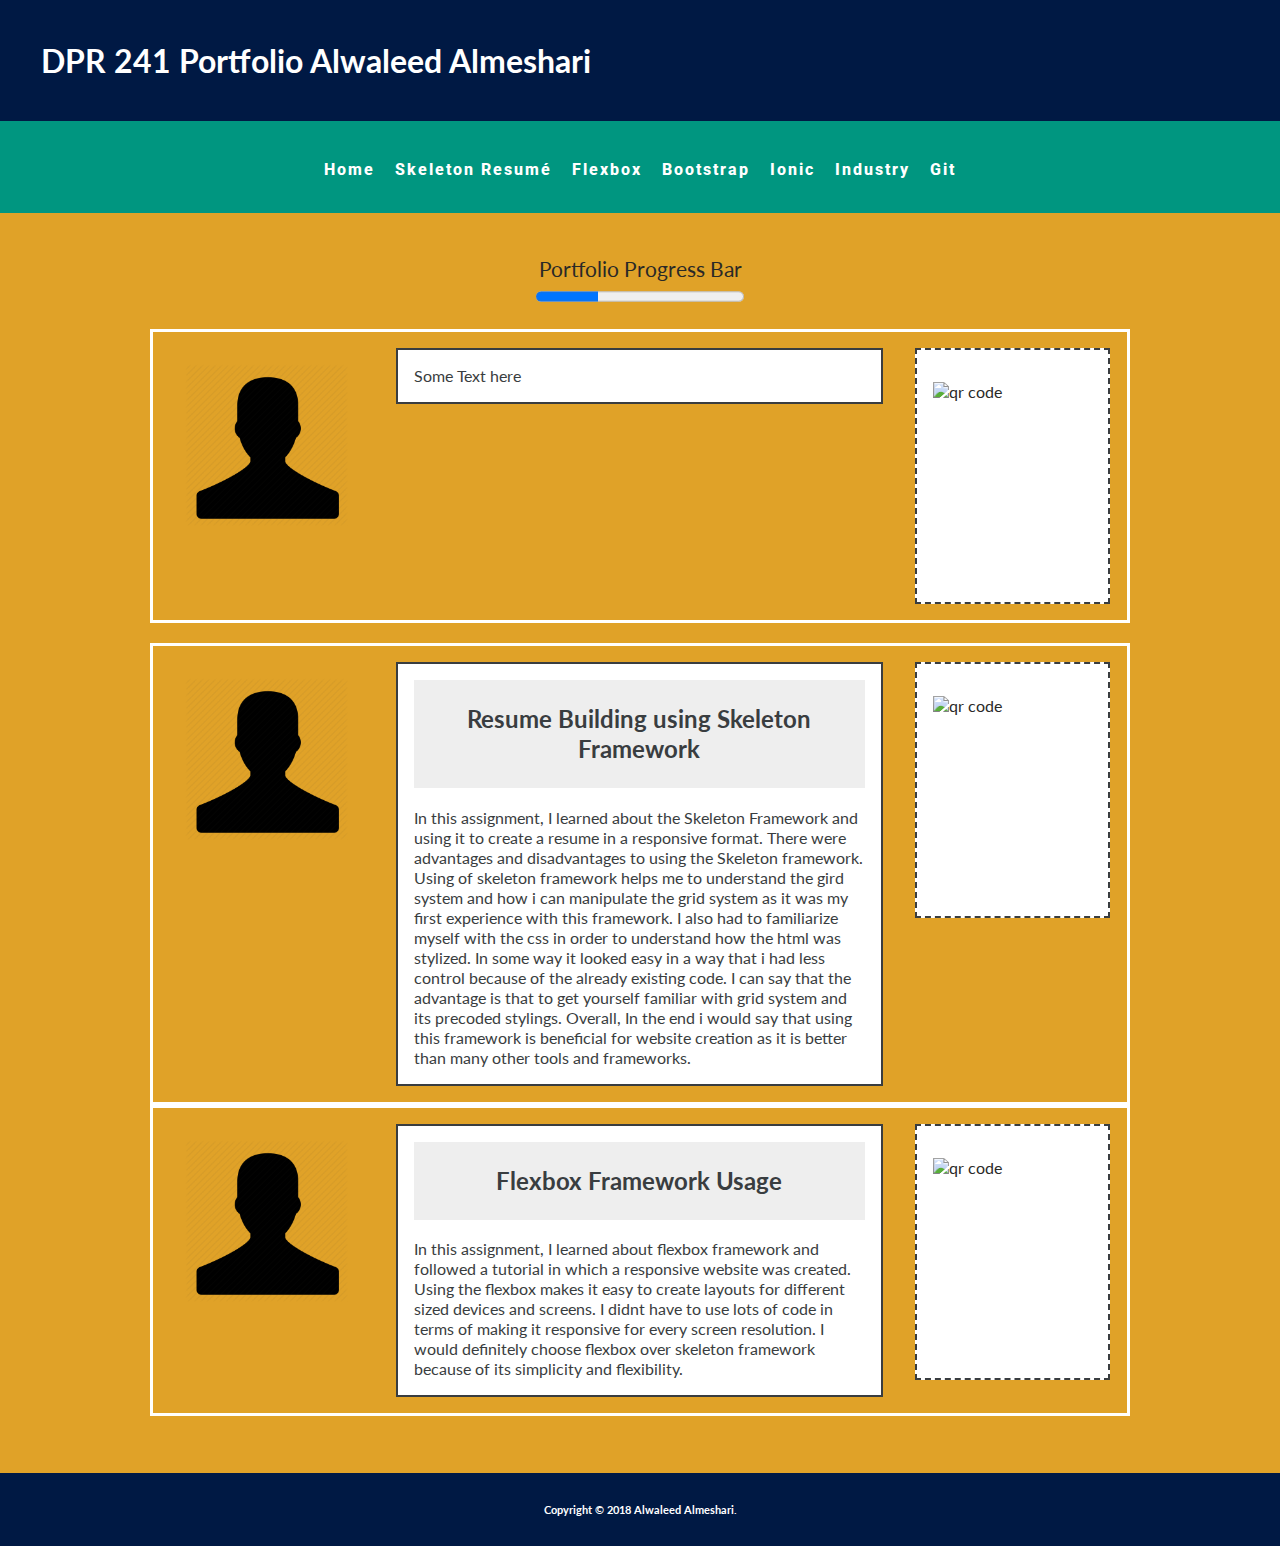
==== index.html @ da121831 "adding flexbox page" ====
﻿<!DOCTYPE html>
<html lang="en">
<head>
	<title>My Portfolio</title>
	<meta charset="utf-8">
	<link href="https://fonts.googleapis.com/css?family=Lato" rel="stylesheet">
	<link href="https://fonts.googleapis.com/css?family=Roboto" rel="stylesheet">
	<link rel="stylesheet" href="https://cdnjs.cloudflare.com/ajax/libs/font-awesome/4.7.0/css/font-awesome.min.css">
	<link rel="stylesheet" type="text/css" href="css/main.css">
	<meta name="viewport" content="width=device-width, initial-scale=1.0">
</head>
<body>
	<header>
		<div class="author"> 
			<a href="index1.html" id="top_page">
			<h1>DPR 241 Portfolio Alwaleed Almeshari</h1>
			</a> 
		</div>
		<nav>
			<ul>
				<li><a href="index.html">Home</a></li>
				<li><a href="resume.html">Skeleton Resumé</a></li>
                <li><a href="flex.html">Flexbox</a></li>
				<li><a href="#">Bootstrap</a></li>
				<li><a href="#">Ionic</a></li>
				<li><a href="#">Industry</a></li>
				<li><a href="#">Git</a></li>
			</ul>
		</nav>
		<div>
			<p class="progress_bar">Portfolio Progress Bar<br>
			<progress value="30" max="100"></progress>
			</p>
		</div>	
	</header>
    <div class="wrapper">
        <div class="row">
            <div class="col-1">
                <img src="images/pp1.png" alt="">
            </div>
            <div class="col-2">
                Some Text here
            </div>
            <div class="col-3">
                <img src="qrcode.51170833.png" alt="qr code">
            </div>
        </div><br>
        
        <!-- Section for Skeleton Resume -->
        
        <div class="row">
            <div class="col-1">
                <img src="images/pp1.png" alt="">
            </div>
            <div class="col-2">
                <h2 class="section-title">Resume Building using Skeleton Framework</h2>
                In this assignment, I learned about the Skeleton Framework and using it to create a resume in a responsive format. There were advantages and disadvantages to using the Skeleton framework. Using of skeleton framework helps me to understand the gird system and how i can manipulate the grid system as it was my first experience with this framework. I also had to familiarize myself with the css in order to understand how the html was stylized. In some way it looked easy in a way that i had less control because of the already existing code. I can say that the advantage is that to get yourself familiar with grid system and its precoded stylings. Overall, In the end i would say that using this framework is beneficial for website creation as it is better than many other tools and frameworks.
            </div>
            <div class="col-3">
                <img src="qrcode.51170833.png" alt="qr code">
            </div>
        </div>
        
        <!-- Section for Flexbox -->
        
        <div class="row">
            <div class="col-1">
                <img src="images/pp1.png" alt="">
            </div>
            <div class="col-2">
                <h2 class="section-title">Flexbox Framework Usage</h2>
                In this assignment, I learned about flexbox framework and followed a tutorial in which a responsive website was created. Using the flexbox makes it easy to create layouts for different sized devices and screens. I didnt have to use lots of code in terms of making it responsive for every screen resolution. I would definitely choose flexbox over skeleton framework because of its simplicity and flexibility.
            </div>
            <div class="col-3">
                <img src="qrcode.51170833.png" alt="qr code">
            </div>
        </div>
        <div class="footer">
            <h6>Copyright &copy;&nbsp;2018 Alwaleed Almeshari.</h6>
        </div>
    </div>
</body>
</html>
---- css/main.css ----
body {
    margin: 0;
}

*{
	box-sizing:border-box;
}

body{
  color:#292927;
  font-family: "Lato", Arial, sans-serif;
  line-height: 1.25;
  background-color: #e0a228;
}

img{
	max-width: 100%;
	height: auto;
	display: block;
	margin-left: auto;
	margin-right: auto;
}

a{
	text-decoration: none;
    color:#333;
}

h1{
	background-color: #001944;
	color:#fff;
	padding: 1.275em;
	margin-top: 0;
}

nav{
  text-align: center;
  background-color: #009680;
  padding-top: 15px;
  padding-bottom: 25px;
  position: relative;
bottom: 22px;
}

nav ul{
  list-style: none;
  margin-bottom: 0;
  font-family: 'Roboto';
  padding: 0 1.5em;
}

nav li{
  padding:.5em;
  font-weight: 800;
  letter-spacing: 2px;
}

nav a{
  text-decoration: none;
  font-weight: 800;
}

nav a:link {
  color:#fff;
  text-decoration: none;
}

nav a:visited{
  color:#000;
}

nav a:hover{
  color: yellow;
}

.progress_bar{
  text-align: center;
  font-size: 1.3em;
}

.row{
	border: 3px solid #fff;
  margin: 0em .5em 0em .5em;
}

.col-1 p {
	padding: 1em 0.275em;
  background-color: #393d40;
  margin: 1em;
  color: #fff;
  text-align: center;
  border: 2px solid #fff;
}

.col-2 {
	padding: 1em;
  background-color: #fff;
  margin: 1em;
  color: #393d40;
  border: 2px solid #393d40;
}

.section-title{
	background-color: #eee;
  text-align: center;
  padding: 1em;
  margin-top: 0;
}

.col-3{
	background-color: #fff;
  padding: 1em;
  margin: 1em;
  border:2px dashed #393d40;
}

.footer {
  left: 0;
  bottom: 0;
  width: 100%;
  background-color: #001944;
  color: white;
  text-align: center;
    padding: 0.275em;
    position: relative;
    top: 57px;
}

.fa-arrow-circle-up{
	color:#fff;
}

@media screen and (min-width:48em) {

.row:after {
  content: "";
  clear: both;
  display: table;
}

[class*="col-"]{
	float:left;
	padding:1em;
	margin: 1em;
}

.col-1 {
	width: 20%;
	height: 12em;
}

.col-1 p{
	margin:0;
}

.col-2{
	width: 47%;
	background-color: #fff;
	border: 2px solid #393d40;
}

.col-3{
	width: 20%;
	background-color: #fff;
	overflow:hidden;
}

.col-3 img{
	margin-top: 1em;
	margin-bottom: 1em;
}

.img-container{
  width: 50%;
}
}


@media screen and (min-width:64em) {
nav li{
	display: inline-block;
}

.row{
  max-width: 980px;
  margin: 0 auto;
}

.col-1, .col-3{
	height: 16em;
}

.col-2{
	width: 50%;
}

.img-container{
  width: 33.33%;
}

.main_section{
  width: 90%;
}

#bottom-fixed{
  position: relative;
  left: 0;
  bottom: 0;
  width: 100%;
}

}

@media screen and (min-width: 90em){

.row{
  max-width: 1380px;
  margin: 0 auto;
}

.clouds{
  margin-bottom: 10em;
}

#bottom-fixed{
  position: fixed;
  margin-top: 10em;
}
}

@media screen and (min-width:91em) {
/*1440px*/
.col-2{
	width: 53%;
}

.col-3 img{
  min-width: 150px;
  margin-top: 0em;
}

}

@media screen and (min-width:160em){
/*2560px*/
.wrapper{
	width:86%;
	margin: 0 auto;
}

.row{
	border: 7px solid #fff;
  max-width: 100%;
  margin: 0 auto;
}

.col-1, .col-3{
	height: 23em;
}

.col-2{
	width: 55%;
	height: 23em;
}

.col-3 img{
	margin-top: 4.5em;
}

.main_section{
  width: 100%;
}

.clouds {
  border-style:hidden;
  margin-top: 10em;
}

}
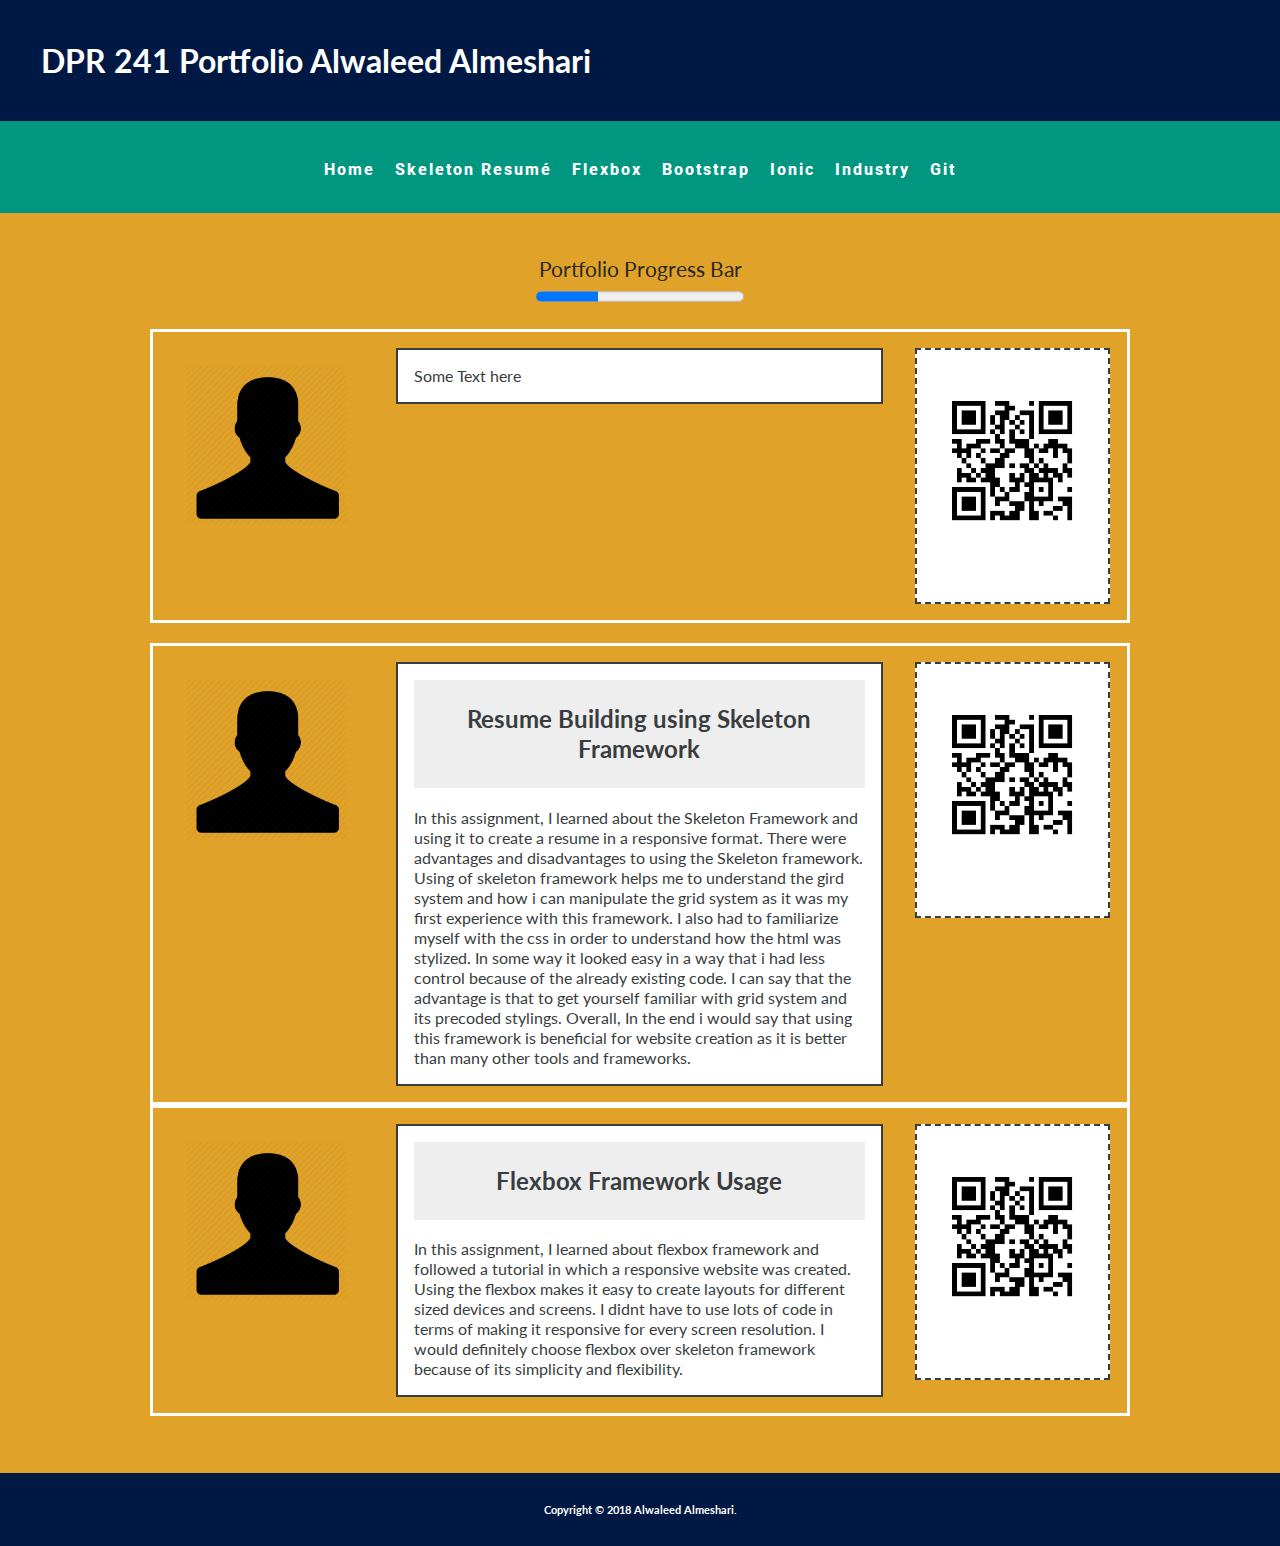
==== commit b463bfd0: "updated qr code" ====
--- a/index.html
+++ b/index.html
@@ -42,7 +42,7 @@
                 Some Text here
             </div>
             <div class="col-3">
-                <img src="qrcode.51170833.png" alt="qr code">
+                <img src="images/qrcode.51170833.png" alt="qr code">
             </div>
         </div><br>
         
@@ -57,7 +57,7 @@
                 In this assignment, I learned about the Skeleton Framework and using it to create a resume in a responsive format. There were advantages and disadvantages to using the Skeleton framework. Using of skeleton framework helps me to understand the gird system and how i can manipulate the grid system as it was my first experience with this framework. I also had to familiarize myself with the css in order to understand how the html was stylized. In some way it looked easy in a way that i had less control because of the already existing code. I can say that the advantage is that to get yourself familiar with grid system and its precoded stylings. Overall, In the end i would say that using this framework is beneficial for website creation as it is better than many other tools and frameworks.
             </div>
             <div class="col-3">
-                <img src="qrcode.51170833.png" alt="qr code">
+                <img src="images/qrcode.51170833.png" alt="qr code">
             </div>
         </div>
         
@@ -72,7 +72,7 @@
                 In this assignment, I learned about flexbox framework and followed a tutorial in which a responsive website was created. Using the flexbox makes it easy to create layouts for different sized devices and screens. I didnt have to use lots of code in terms of making it responsive for every screen resolution. I would definitely choose flexbox over skeleton framework because of its simplicity and flexibility.
             </div>
             <div class="col-3">
-                <img src="qrcode.51170833.png" alt="qr code">
+                <img src="images/qrcode.51170833.png" alt="qr code">
             </div>
         </div>
         <div class="footer">
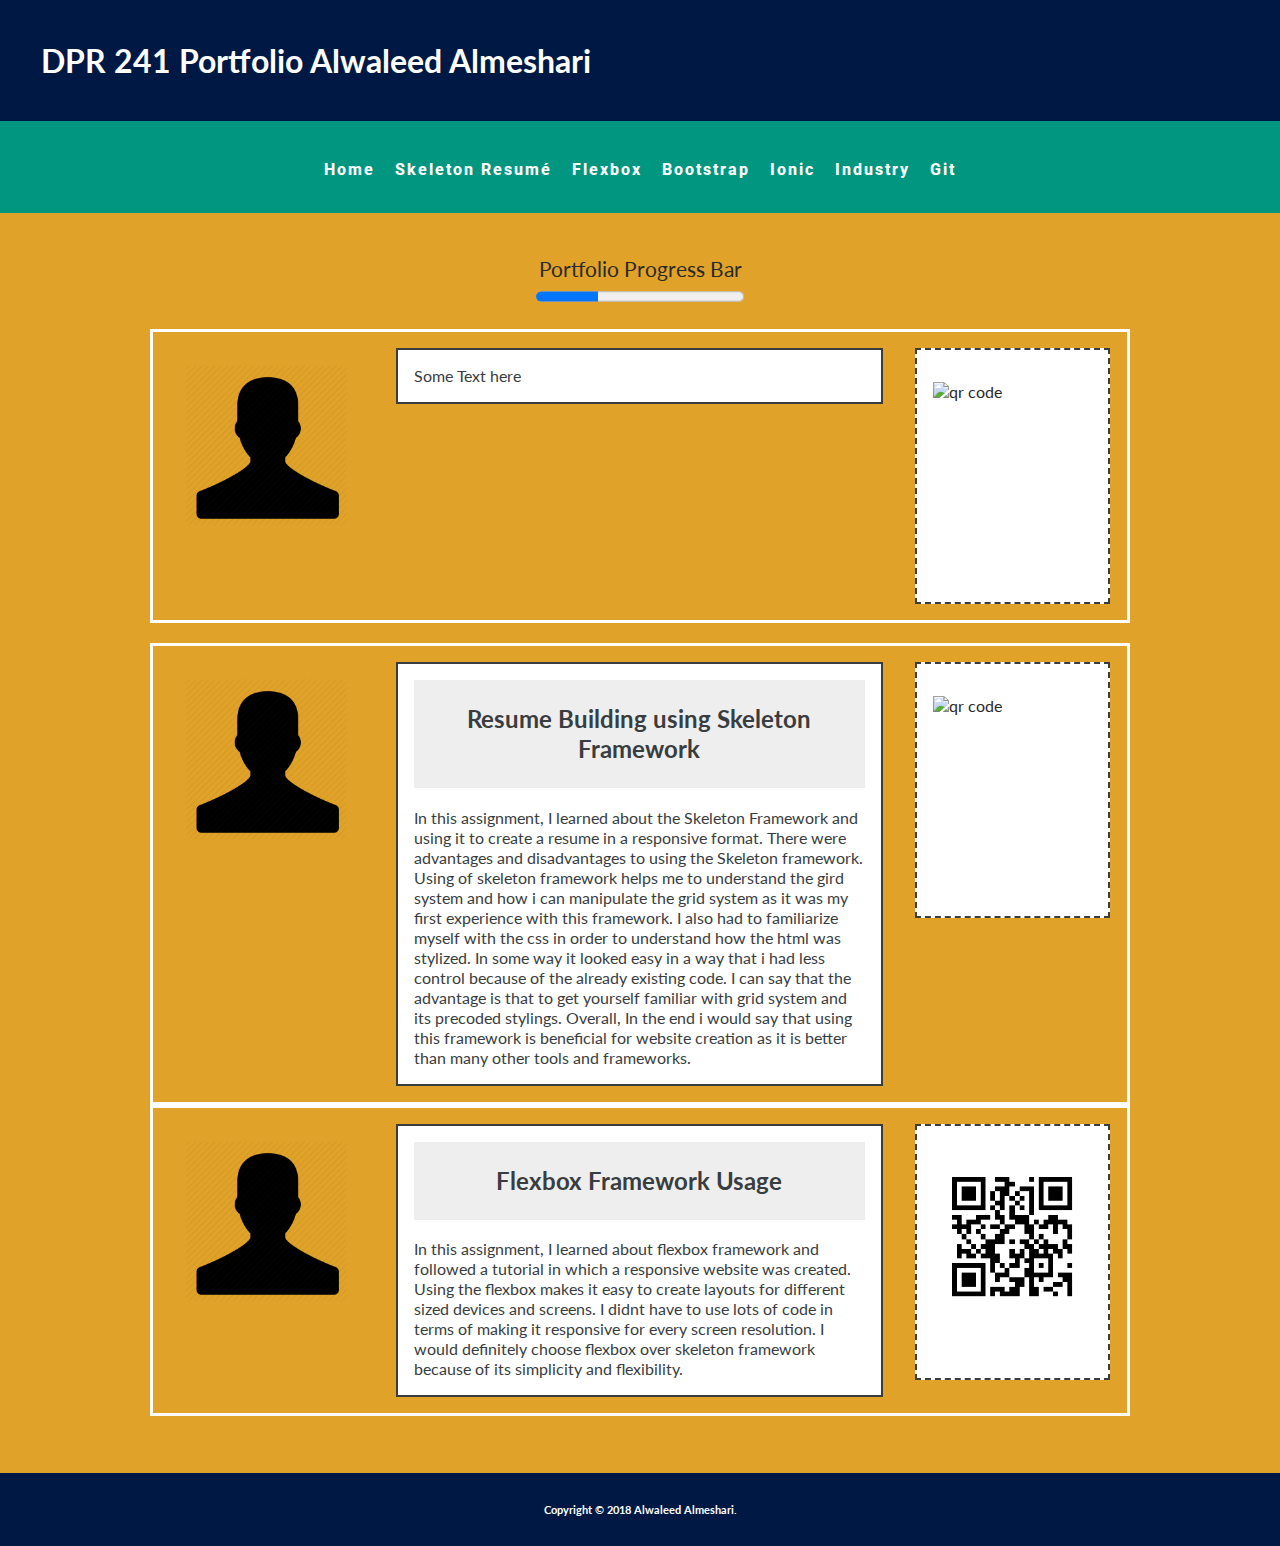
==== commit 31b38402: "adding bootstrap page" ====
--- a/index.html
+++ b/index.html
@@ -21,7 +21,7 @@
 				<li><a href="index.html">Home</a></li>
 				<li><a href="resume.html">Skeleton Resumé</a></li>
                 <li><a href="flex.html">Flexbox</a></li>
-				<li><a href="#">Bootstrap</a></li>
+				<li><a href="bootstrap.html">Bootstrap</a></li>
 				<li><a href="#">Ionic</a></li>
 				<li><a href="#">Industry</a></li>
 				<li><a href="#">Git</a></li>
@@ -42,7 +42,7 @@
                 Some Text here
             </div>
             <div class="col-3">
-                <img src="images/qrcode.51170833.png" alt="qr code">
+                <img src="images/qrcode.51170833" alt="qr code">
             </div>
         </div><br>
         
@@ -57,7 +57,7 @@
                 In this assignment, I learned about the Skeleton Framework and using it to create a resume in a responsive format. There were advantages and disadvantages to using the Skeleton framework. Using of skeleton framework helps me to understand the gird system and how i can manipulate the grid system as it was my first experience with this framework. I also had to familiarize myself with the css in order to understand how the html was stylized. In some way it looked easy in a way that i had less control because of the already existing code. I can say that the advantage is that to get yourself familiar with grid system and its precoded stylings. Overall, In the end i would say that using this framework is beneficial for website creation as it is better than many other tools and frameworks.
             </div>
             <div class="col-3">
-                <img src="images/qrcode.51170833.png" alt="qr code">
+                <img src="images/qrcode.511708334.png" alt="qr code">
             </div>
         </div>
         
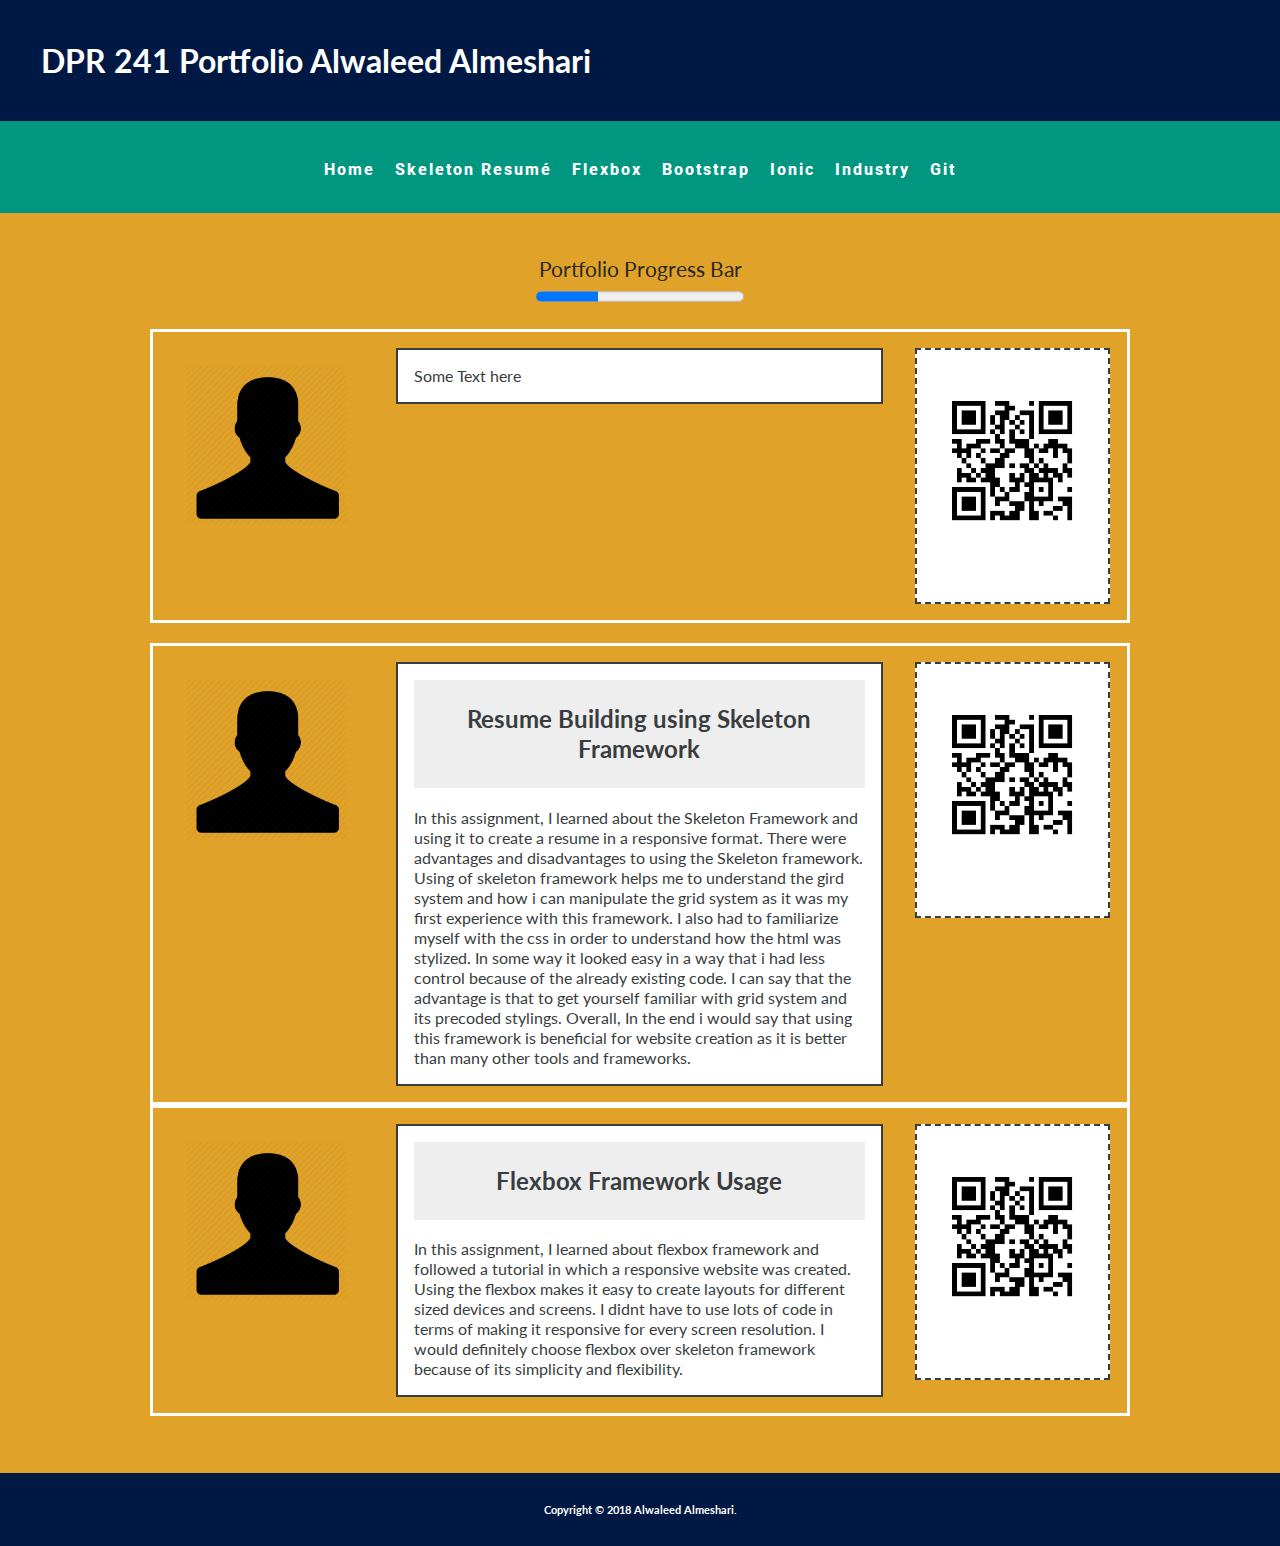
==== commit 5be3f08a: "altered index qr" ====
--- a/index.html
+++ b/index.html
@@ -20,7 +20,7 @@
 			<ul>
 				<li><a href="index.html">Home</a></li>
 				<li><a href="resume.html">Skeleton Resumé</a></li>
-                <li><a href="flex.html">Flexbox</a></li>
+                		<li><a href="flex.html">Flexbox</a></li>
 				<li><a href="bootstrap.html">Bootstrap</a></li>
 				<li><a href="#">Ionic</a></li>
 				<li><a href="#">Industry</a></li>
@@ -42,7 +42,7 @@
                 Some Text here
             </div>
             <div class="col-3">
-                <img src="images/qrcode.51170833" alt="qr code">
+                <img src="images/qrcode.51170833.png" alt="qr code">
             </div>
         </div><br>
         
@@ -57,7 +57,7 @@
                 In this assignment, I learned about the Skeleton Framework and using it to create a resume in a responsive format. There were advantages and disadvantages to using the Skeleton framework. Using of skeleton framework helps me to understand the gird system and how i can manipulate the grid system as it was my first experience with this framework. I also had to familiarize myself with the css in order to understand how the html was stylized. In some way it looked easy in a way that i had less control because of the already existing code. I can say that the advantage is that to get yourself familiar with grid system and its precoded stylings. Overall, In the end i would say that using this framework is beneficial for website creation as it is better than many other tools and frameworks.
             </div>
             <div class="col-3">
-                <img src="images/qrcode.511708334.png" alt="qr code">
+                <img src="images/qrcode.51170833.png" alt="qr code">
             </div>
         </div>
         
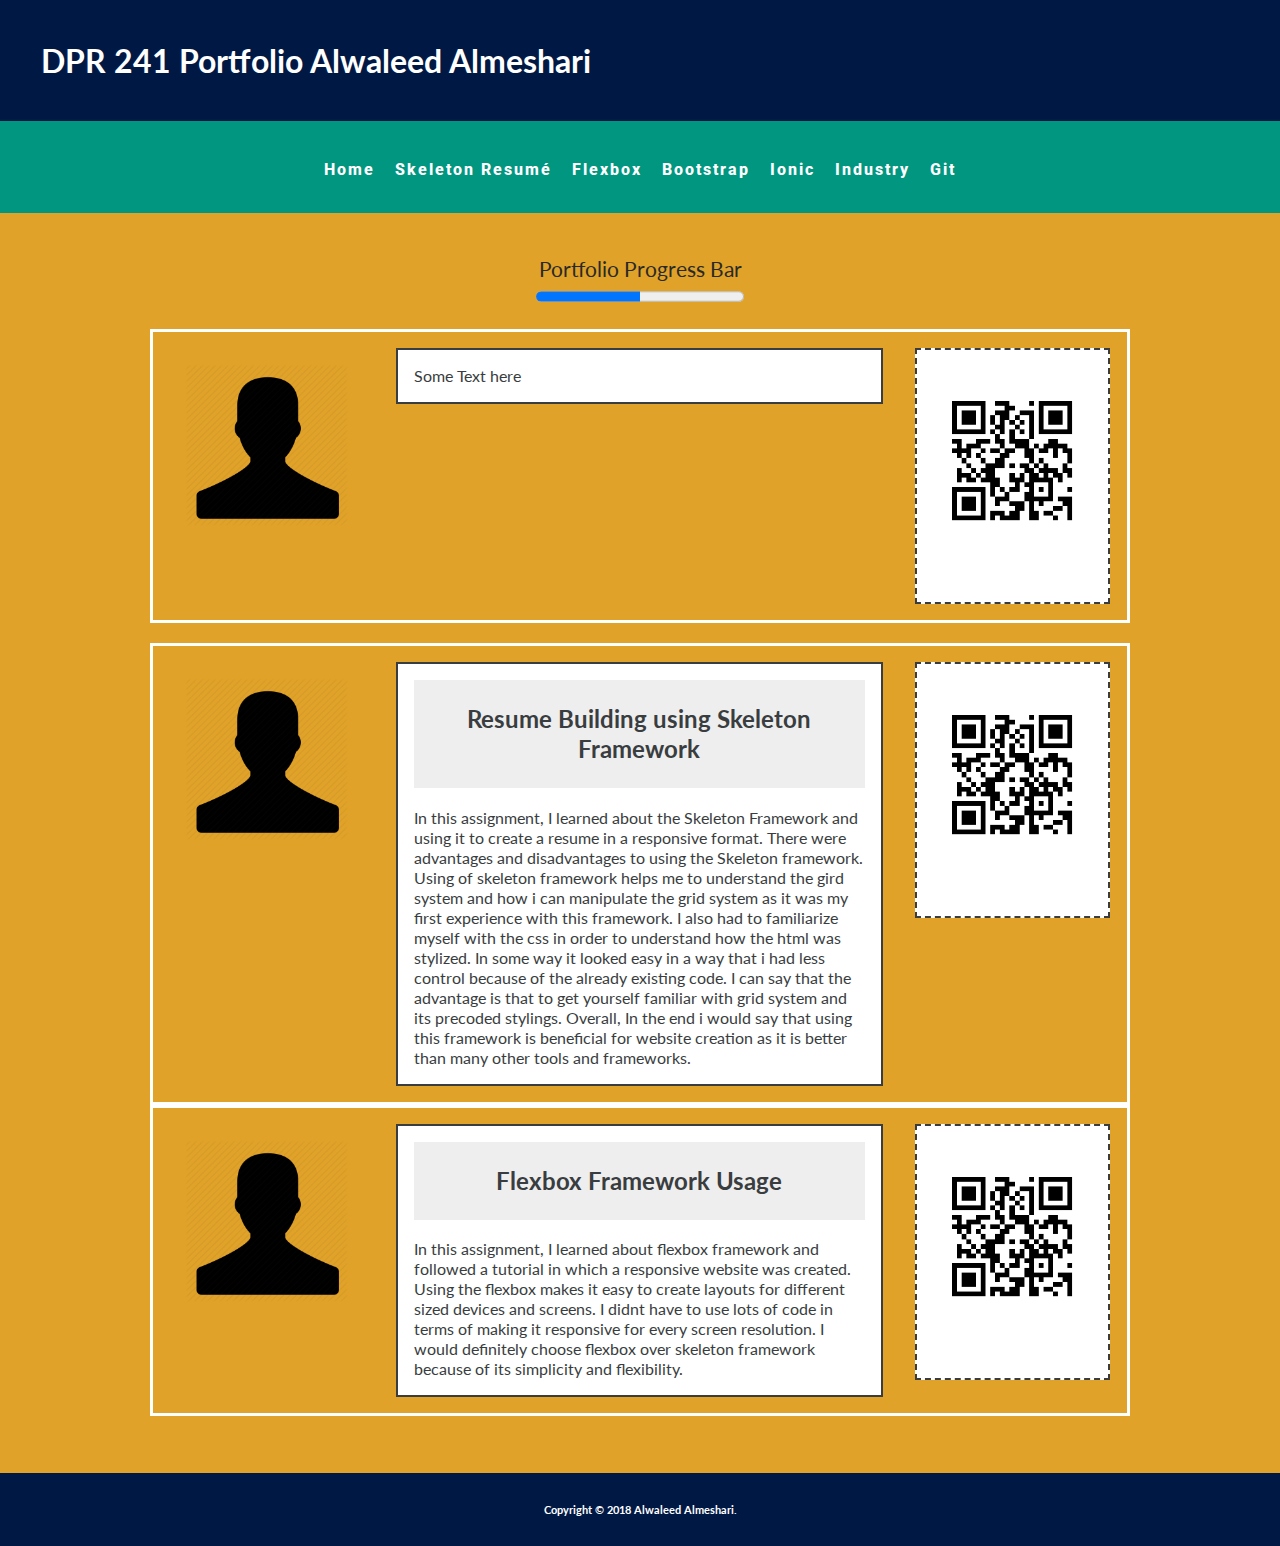
==== commit 8d50ff75: "progress bar updated" ====
--- a/index.html
+++ b/index.html
@@ -29,7 +29,7 @@
 		</nav>
 		<div>
 			<p class="progress_bar">Portfolio Progress Bar<br>
-			<progress value="30" max="100"></progress>
+			<progress value="50" max="100"></progress>
 			</p>
 		</div>	
 	</header>
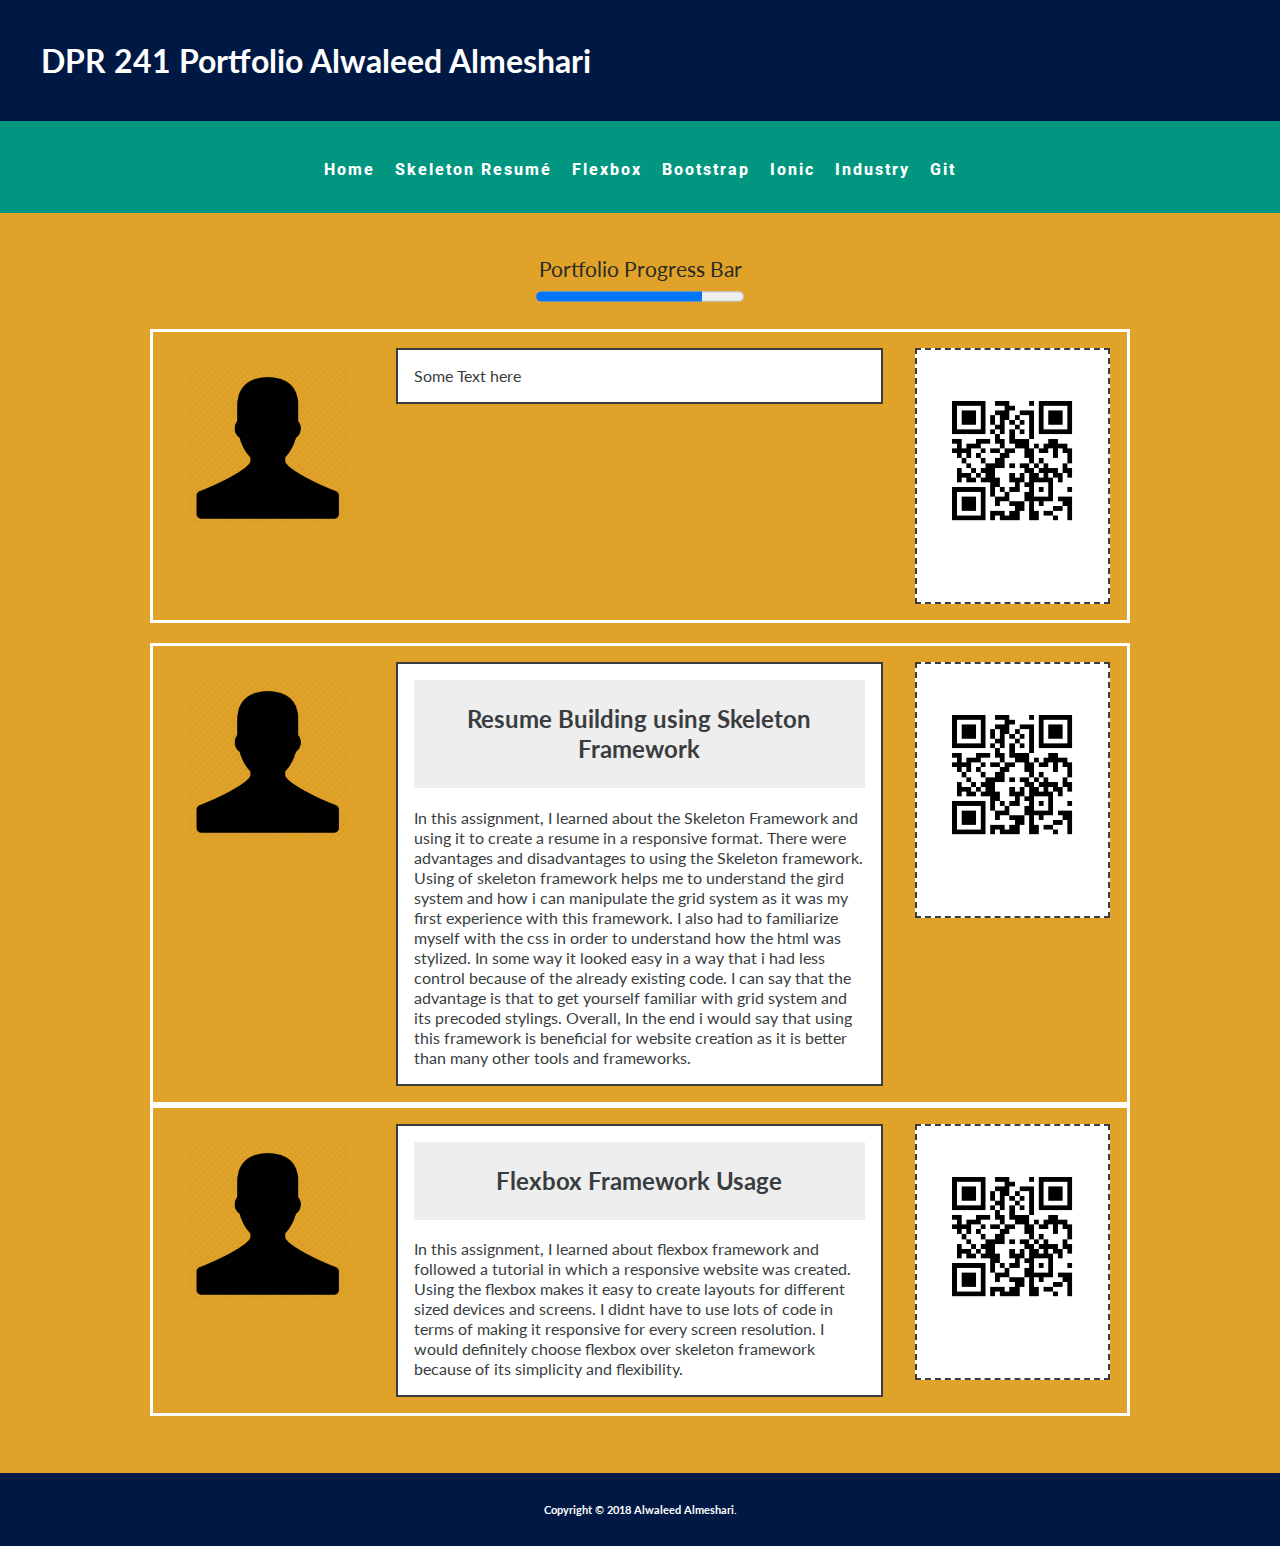
==== commit c7e96226: "sass page added" ====
--- a/index.html
+++ b/index.html
@@ -20,16 +20,16 @@
 			<ul>
 				<li><a href="index.html">Home</a></li>
 				<li><a href="resume.html">Skeleton Resumé</a></li>
-                		<li><a href="flex.html">Flexbox</a></li>
+                <li><a href="flex.html">Flexbox</a></li>
 				<li><a href="bootstrap.html">Bootstrap</a></li>
-				<li><a href="#">Ionic</a></li>
+				<li><a href="PrimeProperties/index.html">Ionic</a></li>
 				<li><a href="#">Industry</a></li>
 				<li><a href="#">Git</a></li>
 			</ul>
 		</nav>
 		<div>
 			<p class="progress_bar">Portfolio Progress Bar<br>
-			<progress value="50" max="100"></progress>
+			<progress value="80" max="100"></progress>
 			</p>
 		</div>	
 	</header>
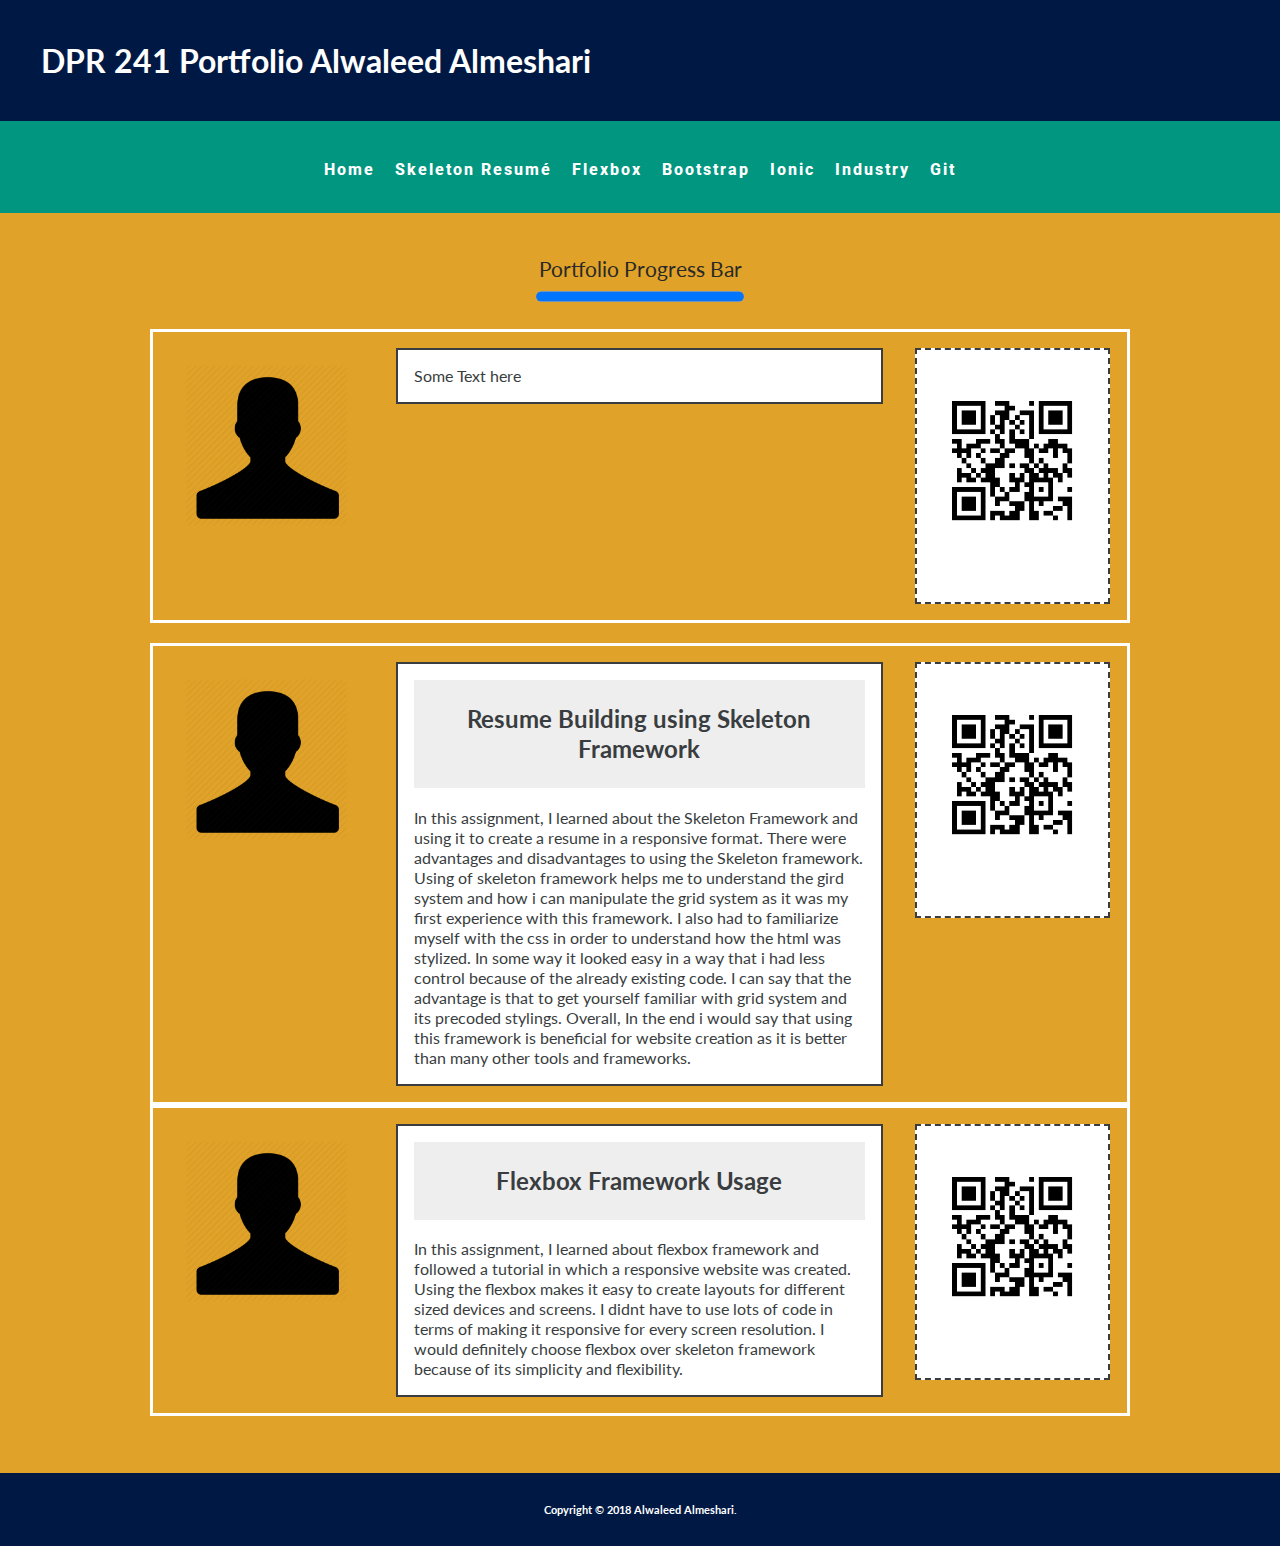
==== commit f94c10bf: "industry exploration & got portfolio" ====
--- a/index.html
+++ b/index.html
@@ -23,13 +23,13 @@
                 <li><a href="flex.html">Flexbox</a></li>
 				<li><a href="bootstrap.html">Bootstrap</a></li>
 				<li><a href="PrimeProperties/index.html">Ionic</a></li>
-				<li><a href="#">Industry</a></li>
-				<li><a href="#">Git</a></li>
+				<li><a href="industry.html">Industry</a></li>
+				<li><a href="git.html">Git</a></li>
 			</ul>
 		</nav>
 		<div>
 			<p class="progress_bar">Portfolio Progress Bar<br>
-			<progress value="80" max="100"></progress>
+			<progress value="100" max="100"></progress>
 			</p>
 		</div>	
 	</header>
@@ -42,7 +42,7 @@
                 Some Text here
             </div>
             <div class="col-3">
-                <img src="images/qrcode.51170833.png" alt="qr code">
+                <img src="images/qrcode.png" alt="qr code">
             </div>
         </div><br>
         
@@ -57,7 +57,7 @@
                 In this assignment, I learned about the Skeleton Framework and using it to create a resume in a responsive format. There were advantages and disadvantages to using the Skeleton framework. Using of skeleton framework helps me to understand the gird system and how i can manipulate the grid system as it was my first experience with this framework. I also had to familiarize myself with the css in order to understand how the html was stylized. In some way it looked easy in a way that i had less control because of the already existing code. I can say that the advantage is that to get yourself familiar with grid system and its precoded stylings. Overall, In the end i would say that using this framework is beneficial for website creation as it is better than many other tools and frameworks.
             </div>
             <div class="col-3">
-                <img src="images/qrcode.51170833.png" alt="qr code">
+                <img src="images/qrcode.png" alt="qr code">
             </div>
         </div>
         
@@ -72,7 +72,7 @@
                 In this assignment, I learned about flexbox framework and followed a tutorial in which a responsive website was created. Using the flexbox makes it easy to create layouts for different sized devices and screens. I didnt have to use lots of code in terms of making it responsive for every screen resolution. I would definitely choose flexbox over skeleton framework because of its simplicity and flexibility.
             </div>
             <div class="col-3">
-                <img src="images/qrcode.51170833.png" alt="qr code">
+                <img src="images/qrcode.png" alt="qr code">
             </div>
         </div>
         <div class="footer">
